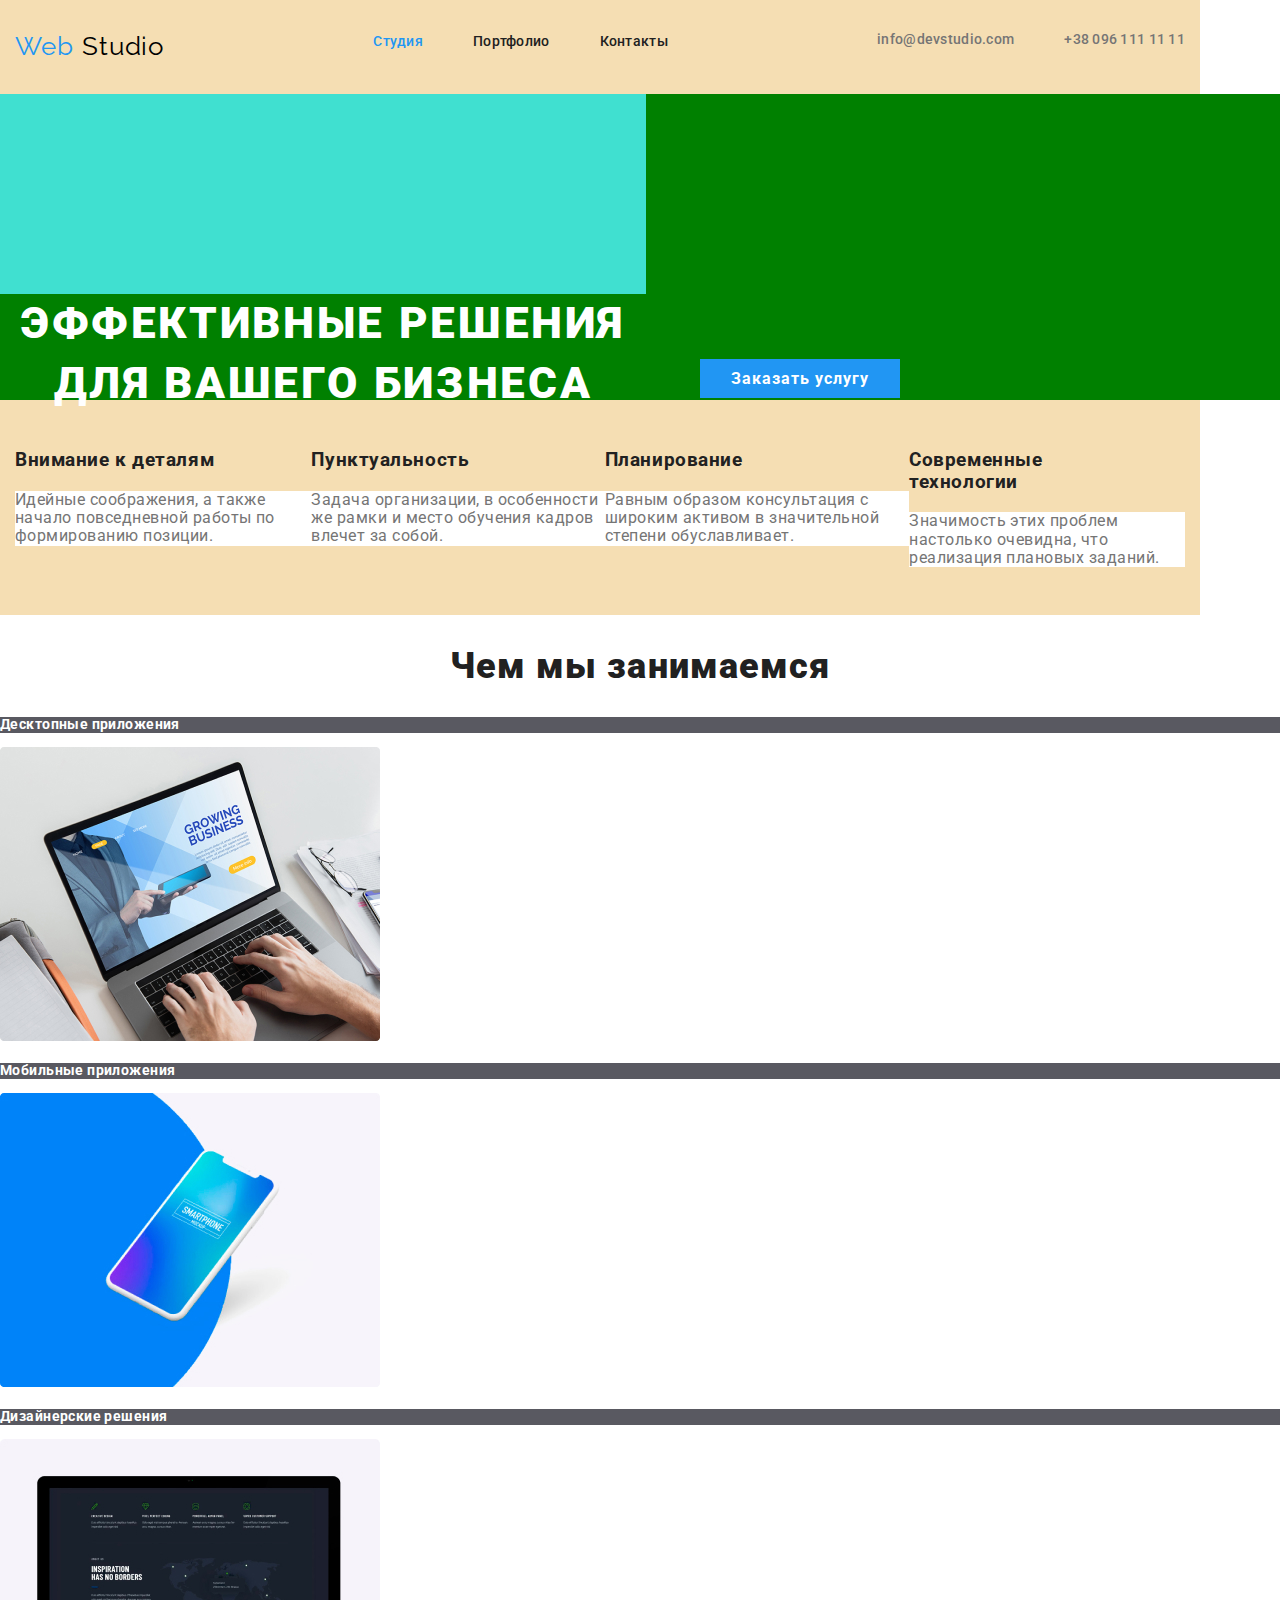
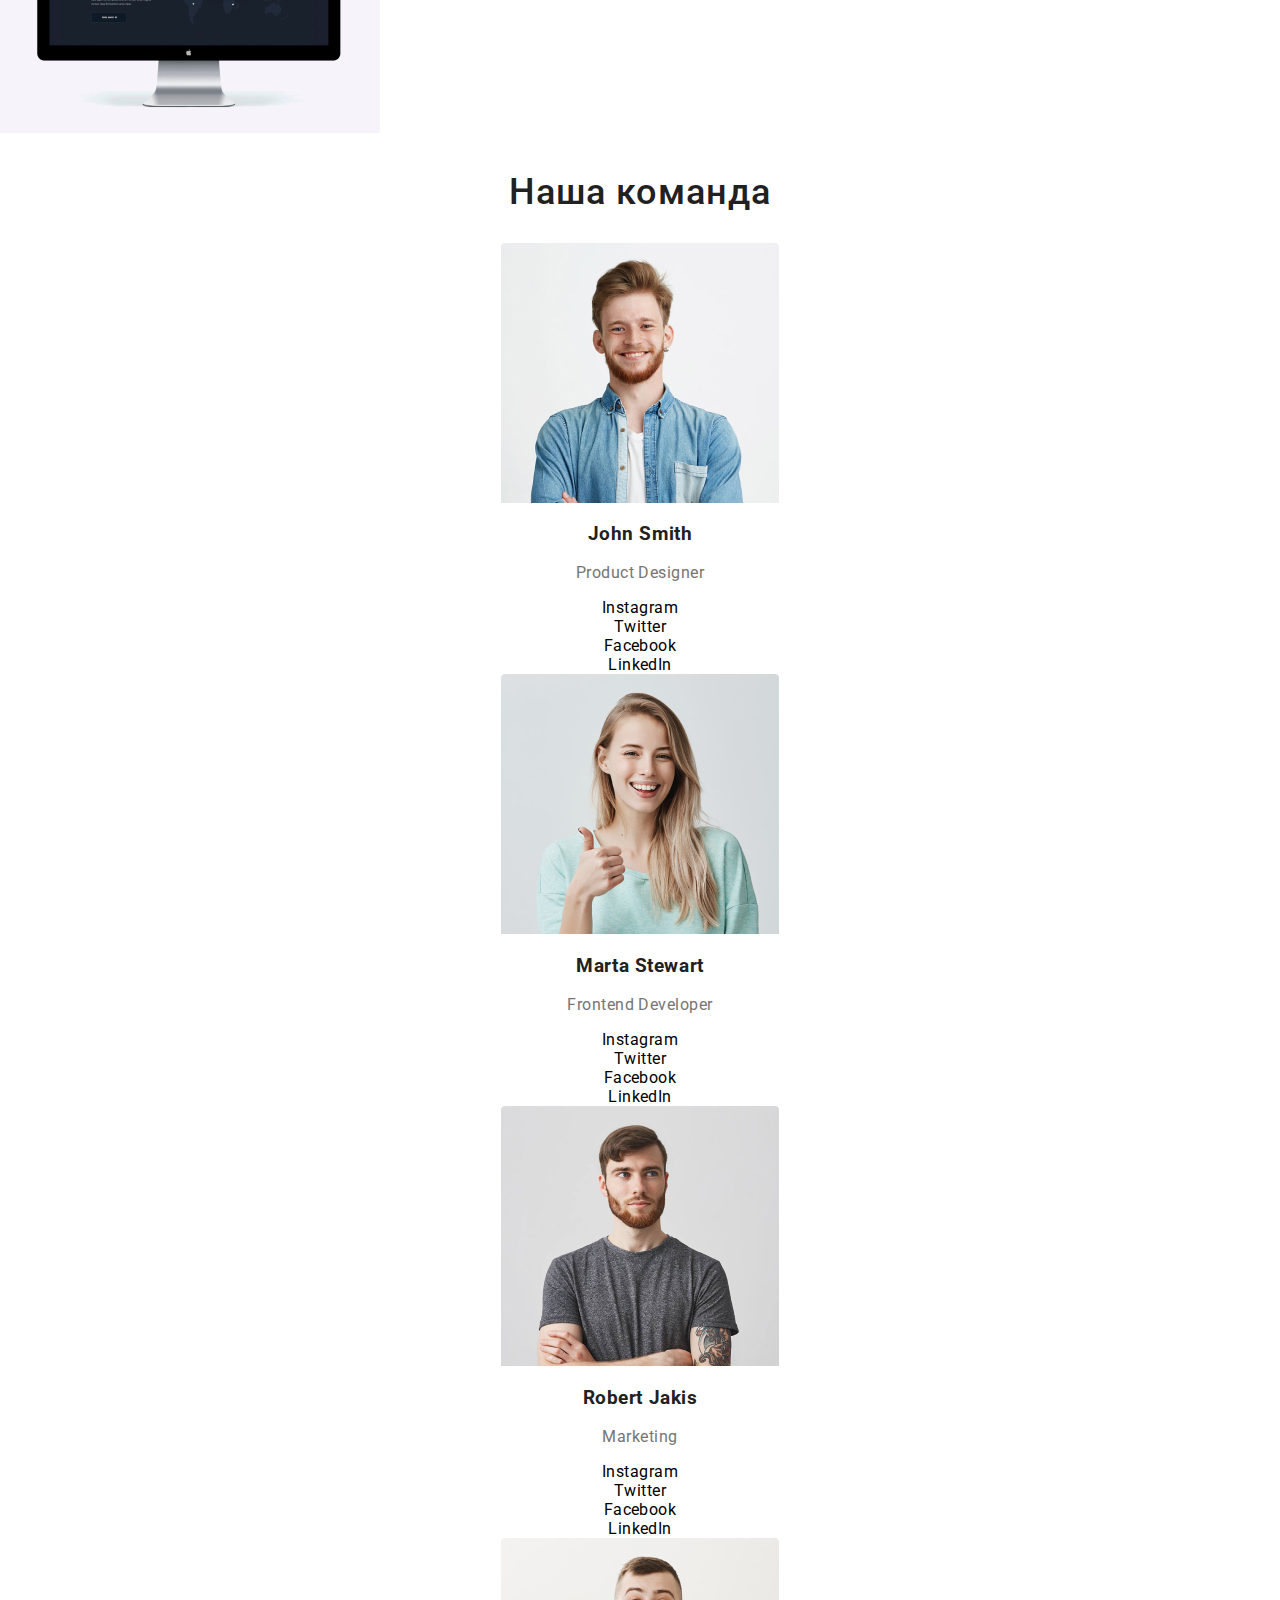
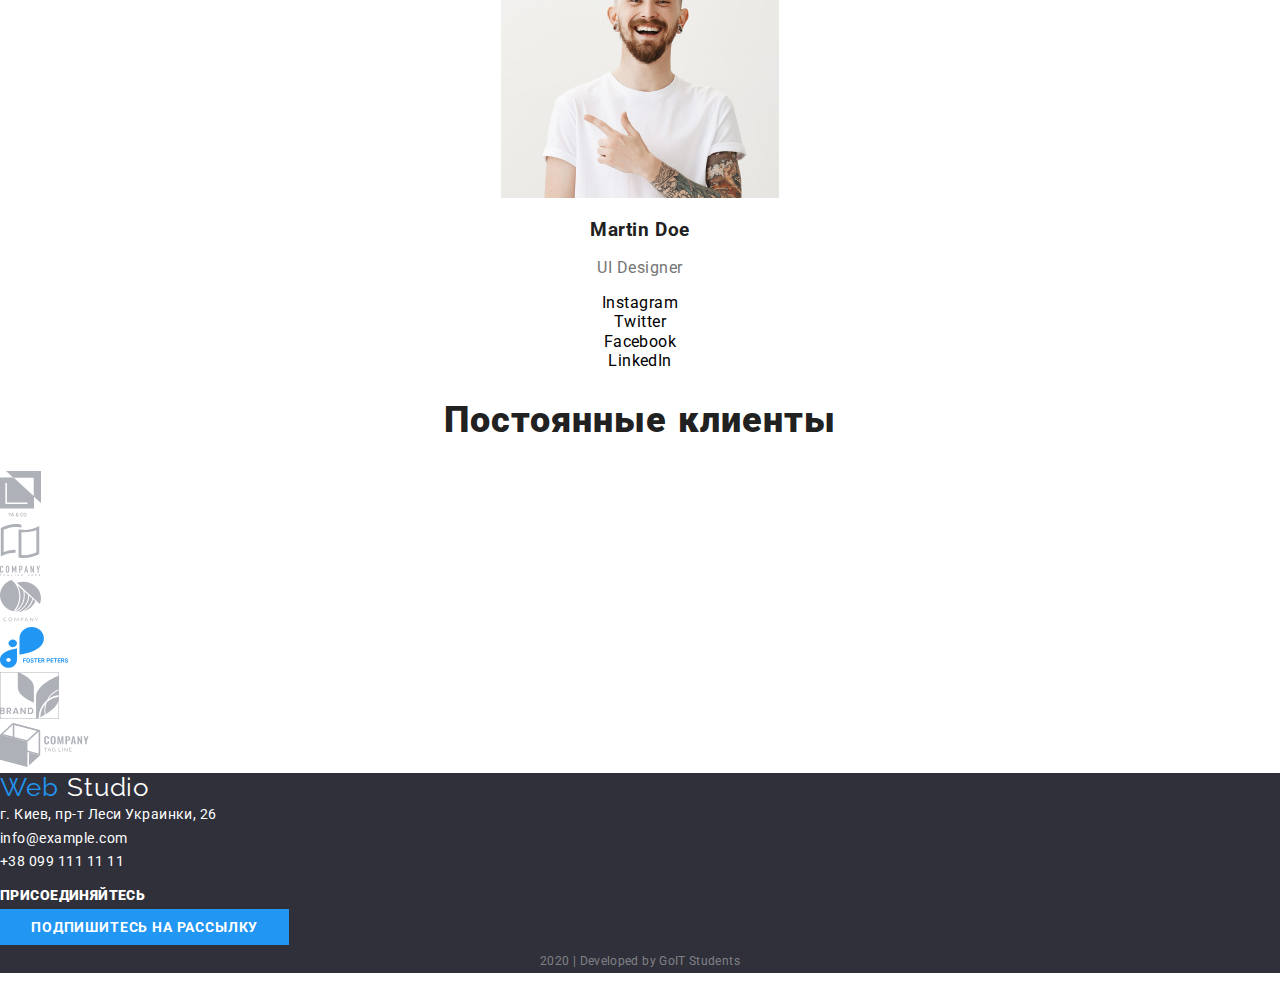
==== index.html @ eb558d36 "Добавляет блоки" ====
<!DOCTYPE html>
<html lang="ru">
  <head>
    <meta charset="UTF-8" />
    <meta name="viewport" content="width=device-width, initial-scale=1.0" />
    <title>Document</title>

    
    <link href="https://fonts.googleapis.com/css2?family=Raleway:wght@700&family=Roboto:wght@400;500;700;900&display=swap" rel="stylesheet">  
    <link rel="stylesheet" href="https://cdnjs.cloudflare.com/ajax/libs/modern-normalize/0.6.0/modern-normalize.min.css">
    
    <link rel="stylesheet" href="./css/styles.css">

  </head>
  <body>
   <header>

     <div class="container">
      <nav class="nav">
        <a href="./index.html"> 
         <span lang="en" class="logo">
           <div class="logo-left">
             Web 
           </div>
           <div class="logo-right">
             Studio</div>
           
         </span>
      </a>
 
      <ul class="site-nav list">
        <li class="site-nav-item"><a href="./index.html" class="link current">Студия</a></li> 
        <li class="site-nav-item"><a href="./portfolio.html" class="link">Портфолио</a></li>
        <li class="site-nav-item"><a href="" class="link">Контакты</a></li>
       </ul>
 
      <ul class="auth-nav list"> 
        <li class="auth-nav-item">info@devstudio.com</li>
        <li class="auth-nav-item">+38 096 111 11 11</li>
      </ul>
     </nav>
     </div>


   </header>


   <main>
     <div>
    <section class="hero">
      <h1 class="hero-title">эффективные решения для вашего бизнеса</h1>
     <a href="" class="button">Заказать услугу</a>
    </section>
  </div>
  
  
  <section class="features">
    <h2>Наши преимущества:</h2>
    
    <ul class="container-features">
      
      <li class="feature-item">
        <h3>Внимание к деталям</h3>
        <p>Идейные соображения, а также начало повседневной работы по формированию позиции.</p>
      </li>
      <li class="feature-item">
        <h3>Пунктуальность</h3>
        <p>Задача организации, в особенности же рамки и место обучения кадров влечет за собой.</p>
      </li>
      <li class="feature-item">
        <h3>Планирование</h3>
        <p>Равным образом консультация с широким активом в значительной степени обуславливает.</p>
      </li>
      <li class="feature-item">
        <h3>Современные технологии</h3>
        <p>Значимость этих проблем настолько очевидна, что реализация плановых заданий.</p>
      </li>
    </ul>
  </section>

  
  <section class="products">
   <h2>Чем мы занимаемся</h2>
   <ul>
    <li>
      <h3>Десктопные приложения</h3>
     <img src="./images/desctop.jpg" alt="Десктопные приложения" width="380" height="294">
    </li> 
    <li>
      <h3>Мобильные приложения</h3>
      <img src="./images/mobile.jpg" alt="Мобильные приложения" width="380" height="294">
    </li>
    <li>
      <h3>Дизайнерские решения</h3>
      <img src="./images/Inspiration.jpg" alt="Дизайнерские решения" width="380" height="294">
    </li>
    
   </ul>
 </section>

  <section class="team"> 
   <h2>Наша команда</h2>  
   <ul lang="en">
    <li>
      
     <img src="./images/John-Smith.jpg" alt="фото" width="278" height="260"/>
     <h3>John Smith</h3>
     <p>Product Designer</p>
     <ul class="personal-links">
       <li><aria-label>Instagram</aria-label></li>
       <li><aria-label>Twitter</aria-label></li>
       <li><aria-label>Facebook</aria-label></li>
       <li><aria-label>LinkedIn</aria-label></li>
     </ul>

    </li>

    <li class="team">
      
     <img src="./images/Marta-Stewart.jpg" alt="фото" width="278" height="260"/>
     <h3>Marta Stewart</h3>
     <p>Frontend Developer</p>
     <ul class="personal-links">
       <li><aria-label>Instagram</aria-label></li>
       <li><aria-label>Twitter</aria-label></li>
       <li><aria-label>Facebook</aria-label></li>
       <li><aria-label>LinkedIn</aria-label></li>
     </ul>

    </li>

    <li>
      
     <img src="./images/Robert-Jakis.jpg" alt="фото" width="278" height="260"/>
     <h3>Robert Jakis</h3>
     <p>Marketing</p>
     <ul class="personal-links">
       <li><aria-label>Instagram</aria-label></li>
       <li><aria-label>Twitter</aria-label></li>
       <li><aria-label>Facebook</aria-label></li>
       <li><aria-label>LinkedIn</aria-label></li>
     </ul>

    </li>

    <li>
      
     <img src="./images/Martin-Doe.jpg" alt="фото" width="278" height="260"/>
     <h3>Martin Doe</h3>
     <p>UI Designer</p>
     <ul  class="personal-links">
       <li><aria-label>Instagram</aria-label></li>
       <li><aria-label>Twitter</aria-label></li>
       <li><aria-label>Facebook</aria-label></li>
       <li><aria-label>LinkedIn</aria-label></li>
     </ul>

    </li>
  </ul>

 </section>

 <section>

   <h2>Постоянные клиенты</h2>
   <ul>
     <li><img src="./images/logo-1.svg" alt=""></li>
     <li><img src="./images/logo-2.svg" alt=""></li>
     <li><img src="./images/logo-3.svg" alt=""></li>
     <li><img src="./images/logo-4.svg" alt=""></li>
     <li><img src="./images/logo-5.svg" alt=""></li>
     <li><img src="./images/logo-6.svg" alt=""></li>
   </ul>
 </section>
</main>

  <footer class="footer">
    <a href="./index.html"> 
      <span lang="en" class="logo">
        <div class="logo-left">
          Web 
        </div>
        <div class="logo-right">
          Studio</div>
        
      </span>
   </a>

    <address>
      г. Киев, пр-т Леси Украинки, 26 <br>
      info@example.com <br>
      +38 099 111 11 11
     </address>

     <p> <b>присоединяйтесь</b></p>
     <ul  class="personal-links">
      <li><a href="" aria-label="Instagram"></a></li>
      <li><a href="" aria-label="Twitter"></a></li>
      <li><a href="" aria-label="Facebook"></a></li>
      <li><a href="" aria-label="LinkedIn"></a></li>
      </ul>

      <a href="" class="button">Подпишитесь на рассылку</a>

     <p class="developed"> 2020 | Developed by GoIT Students </p>


  </footer>


  </body>
</html>
---- css/styles.css ----
html {
    margin: 0;
    padding: 0;
    box-sizing: border-box;
} 
*, *::before, *::after {
    box-sizing: inherit;
} 


:root {
    --primary-text-color: #FFFFFF;
    --title-text-color-h: #212121;
    --title-text-color: #757575;
    --accent-color: #2196f3;
 }


header a {color: var(--title-text-color-h)}

.container {

width: 1200px;
padding: 32px 15px;
margin: 0;

outline: 2px tomato;
background-color: wheat;}



body p {
    background-color: var(--primary-text-color);
    color: var(--title-text-color);
    font-family: Roboto, sans-serif;
    letter-spacing: 0.03em;
    
}

body h2 {
       color: var(--title-text-color-h);
       font-family: Roboto, sans-serif;
       letter-spacing: 0.03em;
       font-weight: 900;
       font-size: 36px;
       line-height: 42px;
       text-align: center;
       
}

body h3 {
    color: var(--title-text-color-h);
    font-family: Roboto, sans-serif;
    letter-spacing: 0.03em;
}

h1 {
    /* display: inline-block;
    margin: 0 0 46px 0;
    padding: 200px 0px 0px 0px;
    width: 646px;
    height: 104px;

    font-family: Roboto, sans-serif;
    letter-spacing: 0.06em;
    text-transform: uppercase;
    font-size: 1.0em;
    font-weight: 900; */
}



ul {
    margin: 0;
    padding-left: 0;
    
    
    list-style: none;
    font-family: Roboto, sans-serif;
    letter-spacing: 0.03em;
}

a {
text-decoration: none;
}
.nav{
    display: flex;
    text-align: center;
    justify-content: space-between;
    align-content: center;
}


.logo {
    display: flex;
    font-family: Raleway, sans-serif;
    letter-spacing: 0.03em;
    font-weight: 400;
     font-size: 26px;

}

.logo-left {
    padding-right: 9px;
    color: var(--accent-color);
}

.logo-right {
        color: #000000;}

.site-nav  {
    display: flex;
    

}
 
.site-nav-item:not(:last-child) {
padding-right: 50px;
}
.site-nav .link {
     color: var(--title-text-color-h);
     letter-spacing: 0.02em;
     font-weight: 500;
     font-size: 14px;
     line-height: 1.14;
         }
.site-nav .link:hover {color: var(--accent-color);}
.site-nav .link:focus {color: var(--accent-color);}

.site-nav .link.current {color: var(--accent-color)}

.auth-nav{
    display: flex;

    color: var(--title-text-color);
    letter-spacing: 0.02em;
     font-weight: 500;
     font-size: 14px;
     line-height: 1.14;

     /* background-color: yellowgreen;
    outline: 2px red; */
}
.auth-nav-item:hover{color: var(--accent-color);}

.auth-nav-item:not(:last-child) {
    padding-right: 50px;
    }


.hero {
    
    margin: 0;
    width: 1600px;
    text-align: center;
    justify-content: space-between;
    align-content: center;
    align-self: center;

  color: var(--primary-text-color);
  background-color: green;
  font-family: Roboto, sans-serif;
  font-weight: 700;
  font-size: 44px;
  line-height: 1.36;
  letter-spacing: 0.06em;


}

.hero-title {
    
    margin: 0 0 46px 0;
    padding: 200px 0px 0px 0px;
    width: 646px;
    height: 104px;

    font-family: Roboto, sans-serif;
    letter-spacing: 0.06em;
    text-transform: uppercase;
    font-size: 1.0em;
    font-weight: 900;

    outline: 2px tomato;
    background-color: turquoise;

}


.button {
    width: 200px;
    height: 50px;
    padding: 10px 31px;

    text-align: center;
    justify-content: center;
    align-content: center;
    
    
color: var(--primary-text-color);
background-color: var(--accent-color);
font-weight: 700;
font-size: 16px;
line-height: 1.87;
letter-spacing: 0.06em;}


.examples-button{color: var(--title-text-color-h);
    background-color: #F5F4FA;
    font-weight: 500;
    font-size: 16px;
    line-height: 1.62em;
    text-align: center;
}
    
.examples-button:hover {color: var(--primary-text-color);
        background-color: var(--accent-color);}

.examples-button:focus {color: var(--primary-text-color);
            background-color: var(--accent-color);}

.features>h2 {
margin: 0px;
padding: 0px;
height: 0;
font-size: 0;
}            

.container-features {
display: flex;
margin: 0px;
padding: 0px;

width: 1200px;
padding: 32px 15px;
margin: 0;

outline: 2px tomato;
background-color: wheat;}
}


.feature-item {
    display: block;
    width: 270px;

    background-color: var(--primary-text-color);
    color: var(--title-text-color);
    font-family: Roboto, sans-serif;
    letter-spacing: 0.03em;

    outline: 2px teal;


}

.feature-item :not(:last-child) {
    margin-right: 30px;
}


.products h3 {
    background-color: rgba(47, 48, 58, 0.8);
    color: var(--primary-text-color);
    font-weight: 700;
    font-size: 14px;
    line-height: 1.14em;
    
}
.products {
    font-size: 14px;
    line-height: 1.71em;
    
}


.team {
    
    font-size: 16px;
    line-height: 1.19em;
    text-align: center;
   }

.team h2{
    font-weight: 500;
}


}
.personal-links {
    color: #AFB1B8;

}
.personal-links :hover, :focus{color: var(--accent-color)3;}

.container-potfolio {
    width: 1200px;
    padding: 15px;
    padding-right: 15px;
    margin-left: auto;
    margin-right: auto;
}

.product-photo {
display: flex;
flex-wrap: wrap;
}

.product-item {
    width: 370px;
    background-color: tomato;
}
.pr

.product-photo h3 {
    color: var(--title-text-color-h);
    font-weight: 700;
    font-size: 18px;
    line-height: 2em;
    letter-spacing: 0.06em;
}

.product-photo p3 {
    color: var(--title-text-color-h);
    font-weight: 400;
    font-size: 16px;
    line-height: 1.87em;
    letter-spacing: 0.03em;
}

.footer {
    background-color: #2F303A;
    color: var(--primary-text-color);
    font-family: Roboto, sans-serif;
    letter-spacing: 0.03em;
}
.footer .logo-right {
    color: var(--primary-text-color);
}
.footer a {color: var(--primary-text-color);}
.footer p {background-color: #2F303A;
           color: var(--primary-text-color);}
.footer address {
font-style: normal;
font-weight: normal;
font-size: 14px;
line-height: 1.71em;
}

.footer p {
font-weight: 700;
font-size: 14px;
line-height: 1.14em;
text-transform: uppercase;
}

.footer .button {
    font-weight: 700;
    font-size: 14px;
    line-height: 1.14em;
    text-transform: uppercase;   
}

p.developed {
color: rgba(255, 255, 255, 0.4);
font-weight: 400;
font-style: normal;
font-size: 12px;
line-height: 2em;
text-align: center;
text-transform: none;
}

/*синий*/
color: #2196F3
/*
основной цвет текста и заголовков черный #212121
color: #FFFFFF; белый

 основной цвет текста color: #757575;


background: #F5F4FA; беловатый
background: #AFB1B8; серый
*/
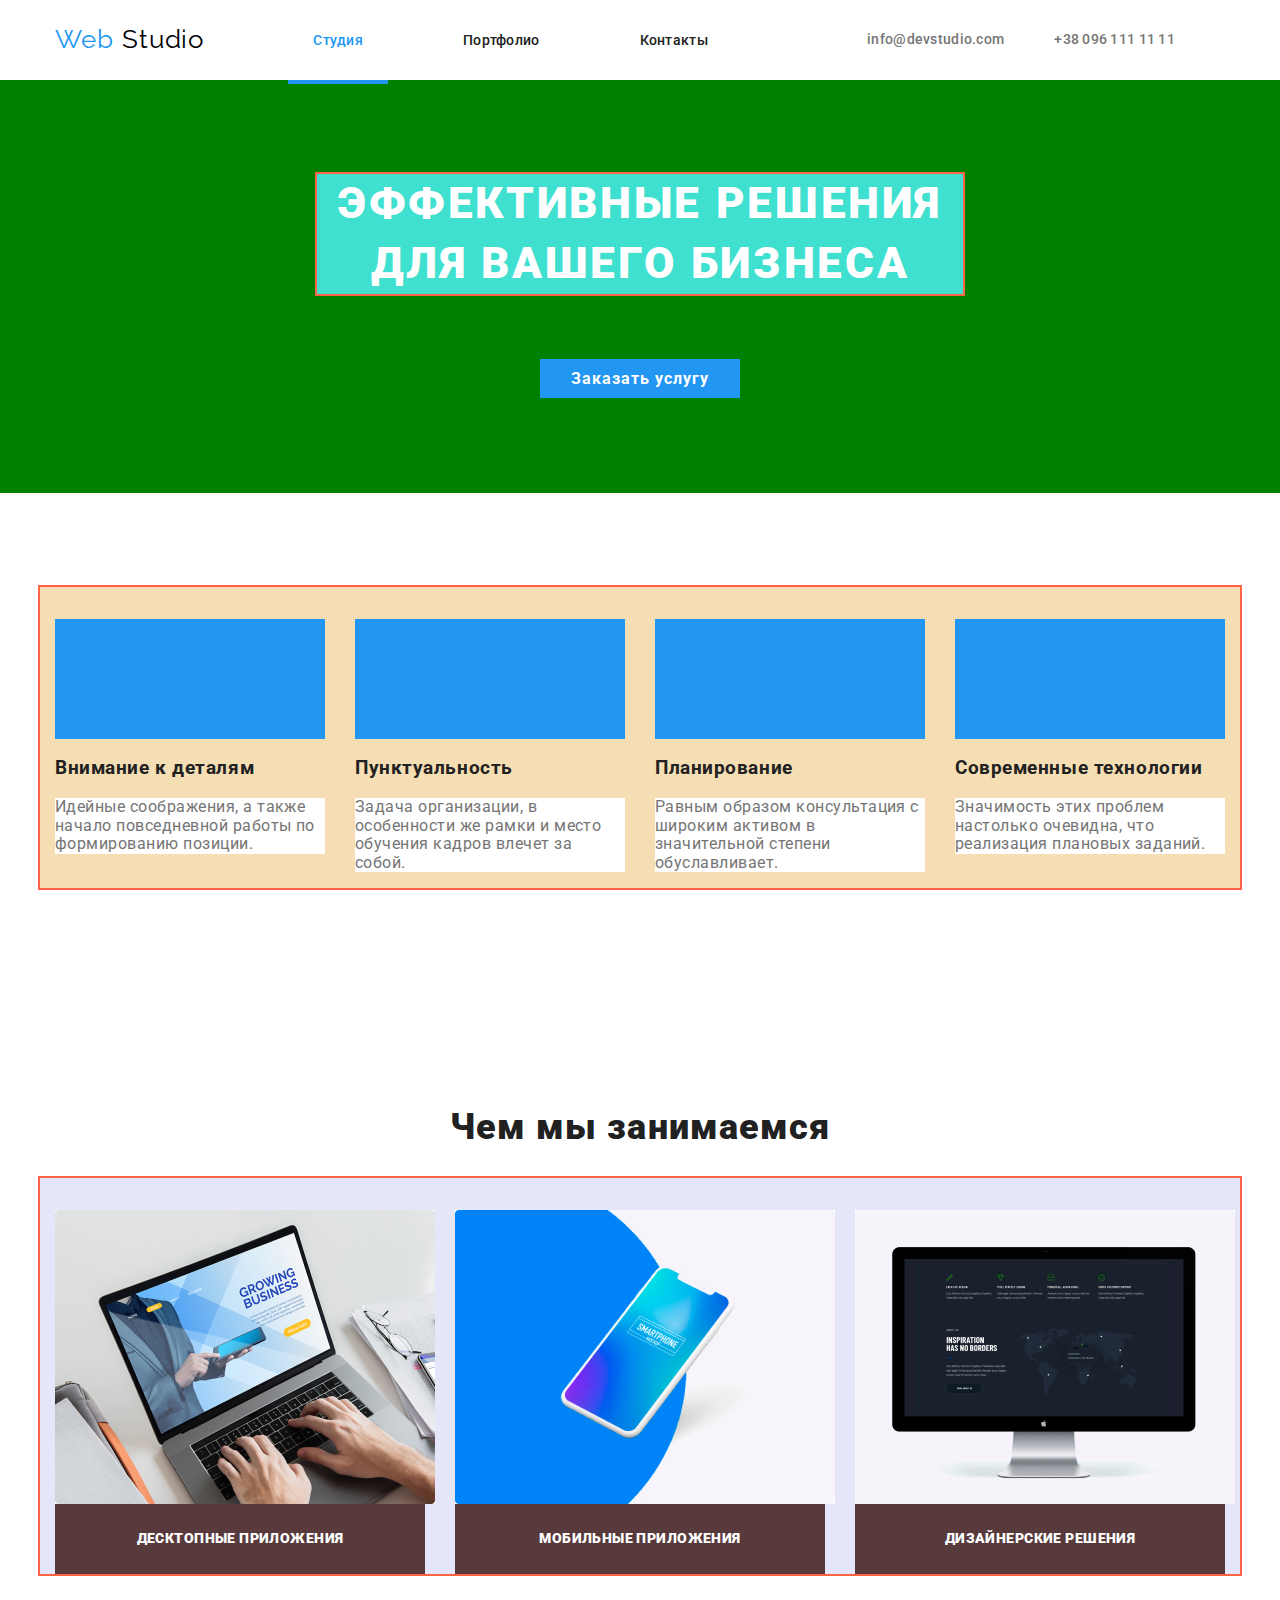
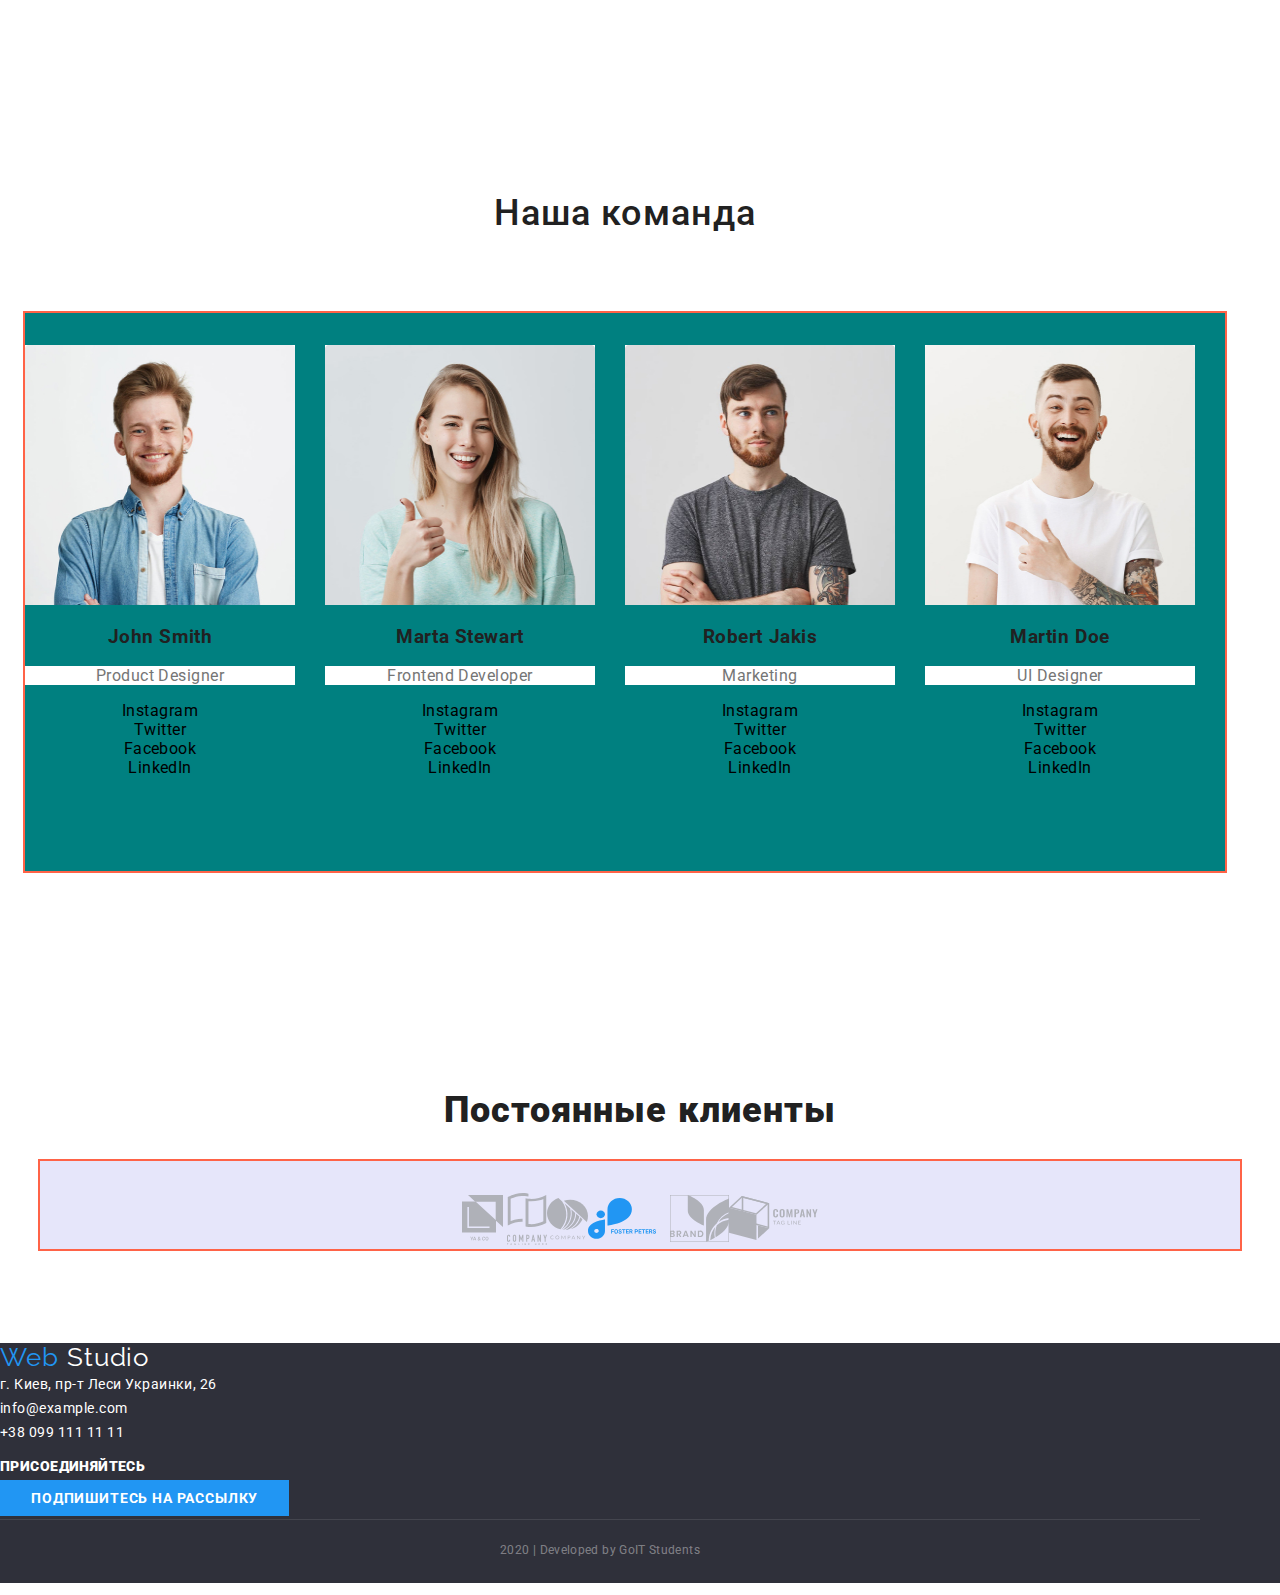
==== commit 3f878a84: "позиционирует контейнеры" ====
--- a/index.html
+++ b/index.html
@@ -28,13 +28,13 @@
          </span>
       </a>
  
-      <ul class="site-nav list">
+      <ul class="site-nav">
         <li class="site-nav-item"><a href="./index.html" class="link current">Студия</a></li> 
         <li class="site-nav-item"><a href="./portfolio.html" class="link">Портфолио</a></li>
         <li class="site-nav-item"><a href="" class="link">Контакты</a></li>
        </ul>
  
-      <ul class="auth-nav list"> 
+      <ul class="auth-nav"> 
         <li class="auth-nav-item">info@devstudio.com</li>
         <li class="auth-nav-item">+38 096 111 11 11</li>
       </ul>
@@ -60,18 +60,22 @@
     <ul class="container-features">
       
       <li class="feature-item">
+        <div class="feature-icon"></div>
         <h3>Внимание к деталям</h3>
         <p>Идейные соображения, а также начало повседневной работы по формированию позиции.</p>
       </li>
       <li class="feature-item">
+        <div class="feature-icon"></div>
         <h3>Пунктуальность</h3>
         <p>Задача организации, в особенности же рамки и место обучения кадров влечет за собой.</p>
       </li>
       <li class="feature-item">
+        <div class="feature-icon"></div>
         <h3>Планирование</h3>
         <p>Равным образом консультация с широким активом в значительной степени обуславливает.</p>
       </li>
       <li class="feature-item">
+        <div class="feature-icon"></div>
         <h3>Современные технологии</h3>
         <p>Значимость этих проблем настолько очевидна, что реализация плановых заданий.</p>
       </li>
@@ -81,16 +85,16 @@
   
   <section class="products">
    <h2>Чем мы занимаемся</h2>
-   <ul>
-    <li>
+   <ul class="container-products">
+    <li class="product-item">
       <h3>Десктопные приложения</h3>
      <img src="./images/desctop.jpg" alt="Десктопные приложения" width="380" height="294">
     </li> 
-    <li>
+    <li class="product-item">
       <h3>Мобильные приложения</h3>
       <img src="./images/mobile.jpg" alt="Мобильные приложения" width="380" height="294">
     </li>
-    <li>
+    <li class="product-item">
       <h3>Дизайнерские решения</h3>
       <img src="./images/Inspiration.jpg" alt="Дизайнерские решения" width="380" height="294">
     </li>
@@ -100,10 +104,10 @@
 
   <section class="team"> 
    <h2>Наша команда</h2>  
-   <ul lang="en">
-    <li>
-      
-     <img src="./images/John-Smith.jpg" alt="фото" width="278" height="260"/>
+   <ul lang="en"  class="container-team">
+    <li class="team">
+      
+     <img src="./images/John-Smith.jpg" alt="фото" width="270" height="260"/>
      <h3>John Smith</h3>
      <p>Product Designer</p>
      <ul class="personal-links">
@@ -117,7 +121,7 @@
 
     <li class="team">
       
-     <img src="./images/Marta-Stewart.jpg" alt="фото" width="278" height="260"/>
+     <img src="./images/Marta-Stewart.jpg" alt="фото" width="270" height="260"/>
      <h3>Marta Stewart</h3>
      <p>Frontend Developer</p>
      <ul class="personal-links">
@@ -129,9 +133,9 @@
 
     </li>
 
-    <li>
-      
-     <img src="./images/Robert-Jakis.jpg" alt="фото" width="278" height="260"/>
+    <li class="team">
+      
+     <img src="./images/Robert-Jakis.jpg" alt="фото" width="270" height="260"/>
      <h3>Robert Jakis</h3>
      <p>Marketing</p>
      <ul class="personal-links">
@@ -143,9 +147,9 @@
 
     </li>
 
-    <li>
-      
-     <img src="./images/Martin-Doe.jpg" alt="фото" width="278" height="260"/>
+    <li class="team">
+      
+     <img src="./images/Martin-Doe.jpg" alt="фото" width="270" height="260"/>
      <h3>Martin Doe</h3>
      <p>UI Designer</p>
      <ul  class="personal-links">
@@ -163,13 +167,13 @@
  <section>
 
    <h2>Постоянные клиенты</h2>
-   <ul>
-     <li><img src="./images/logo-1.svg" alt=""></li>
-     <li><img src="./images/logo-2.svg" alt=""></li>
-     <li><img src="./images/logo-3.svg" alt=""></li>
-     <li><img src="./images/logo-4.svg" alt=""></li>
-     <li><img src="./images/logo-5.svg" alt=""></li>
-     <li><img src="./images/logo-6.svg" alt=""></li>
+   <ul class="container-clients">
+     <li class="client"><img src="./images/logo-1.svg" alt=""></li>
+     <li class="client"><img src="./images/logo-2.svg" alt=""></li>
+     <li class="client"><img src="./images/logo-3.svg" alt=""></li>
+     <li class="client"><img src="./images/logo-4.svg" alt=""></li>
+     <li class="client"><img src="./images/logo-5.svg" alt=""></li>
+     <li class="client"><img src="./images/logo-6.svg" alt=""></li>
    </ul>
  </section>
 </main>
--- a/css/styles.css
+++ b/css/styles.css
@@ -20,14 +20,19 @@
 
 .container {
 
-width: 1200px;
-padding: 32px 15px;
-margin: 0;
-
-outline: 2px tomato;
-background-color: wheat;}
-
-
+    width: 1200px;
+    padding: 0 15px;
+    margin: 0 auto;
+
+
+
+
+}
+
+section {
+    padding-top: 94px;
+    padding-bottom: 94px;
+}
 
 body p {
     background-color: var(--primary-text-color);
@@ -88,11 +93,14 @@
     text-align: center;
     justify-content: space-between;
     align-content: center;
+    align-items: center;
 }
 
 
 .logo {
     display: flex;
+    
+
     font-family: Raleway, sans-serif;
     letter-spacing: 0.03em;
     font-weight: 400;
@@ -110,14 +118,26 @@
 
 .site-nav  {
     display: flex;
-    
-
-}
+    align-items: center;
+    
+}
+
+
+    site-nav-item > a { 
+        display: block; 
+        
+    
+    }
+    
+
+
  
 .site-nav-item:not(:last-child) {
 padding-right: 50px;
 }
 .site-nav .link {
+     padding: 32px 25px;
+
      color: var(--title-text-color-h);
      letter-spacing: 0.02em;
      font-weight: 500;
@@ -127,10 +147,20 @@
 .site-nav .link:hover {color: var(--accent-color);}
 .site-nav .link:focus {color: var(--accent-color);}
 
-.site-nav .link.current {color: var(--accent-color)}
+.site-nav .link.current {
+    color: var(--accent-color);
+    
+    padding: 32px 25px;
+    border-bottom: 4px solid var(--accent-color);
+    
+
+}
 
 .auth-nav{
     display: flex;
+    align-items: center;
+    padding: 32px 50px;
+
 
     color: var(--title-text-color);
     letter-spacing: 0.02em;
@@ -150,12 +180,9 @@
 
 .hero {
     
-    margin: 0;
-    width: 1600px;
+    padding: 200 px 0px 210px 0px;
     text-align: center;
-    justify-content: space-between;
-    align-content: center;
-    align-self: center;
+    
 
   color: var(--primary-text-color);
   background-color: green;
@@ -170,10 +197,10 @@
 
 .hero-title {
     
-    margin: 0 0 46px 0;
-    padding: 200px 0px 0px 0px;
+    margin: 0 auto 46px auto;
+    
     width: 646px;
-    height: 104px;
+    
 
     font-family: Roboto, sans-serif;
     letter-spacing: 0.06em;
@@ -181,7 +208,7 @@
     font-size: 1.0em;
     font-weight: 900;
 
-    outline: 2px tomato;
+    outline: 2px solid tomato;
     background-color: turquoise;
 
 }
@@ -219,6 +246,20 @@
 .examples-button:focus {color: var(--primary-text-color);
             background-color: var(--accent-color);}
 
+
+ /*features*/
+
+.features{
+    margin: 0 auto;
+}
+
+.feature-icon{
+    width: 270px;
+    height: 120px;
+
+    background-color: var(--accent-color);
+}
+
 .features>h2 {
 margin: 0px;
 padding: 0px;
@@ -226,16 +267,17 @@
 font-size: 0;
 }            
 
+
 .container-features {
 display: flex;
-margin: 0px;
+margin: 0px auto;
 padding: 0px;
 
 width: 1200px;
-padding: 32px 15px;
-margin: 0;
-
-outline: 2px tomato;
+padding: 32px 15px 0px 15px;
+
+
+outline: 2px solid tomato;
 background-color: wheat;}
 }
 
@@ -243,28 +285,80 @@
 .feature-item {
     display: block;
     width: 270px;
+    
 
     background-color: var(--primary-text-color);
     color: var(--title-text-color);
     font-family: Roboto, sans-serif;
     letter-spacing: 0.03em;
 
-    outline: 2px teal;
-
-
-}
-
-.feature-item :not(:last-child) {
+    outline: 2px solid teal;
+
+
+}
+
+.feature-item:not(:last-child) {
     margin-right: 30px;
 }
 
-
+}
+.features h3 {
+    margin-top: 30px;
+    margin-bottom: 10px;
+    padding: 0;
+    
+}
+
+.features p {
+    width: 270;
+}
+/* products */
+
+.container-products {
+    display: flex;
+    margin: 0px auto;
+    padding: 0px;
+    align-items: center;
+    justify-content: center;
+    
+    width: 1200px;
+    padding: 32px 15px 0px 15px;
+    
+    
+    outline: 2px solid tomato;
+    background-color: lavender;
+
+    
+    
+
+}
+ 
+/*     
+    .products h2 {
+        margin-top: 94px;
+        margin-bottom: 50px;
+    }
+             */
+
+    
 .products h3 {
+    display: block;
+    width: 370px;
+    height: 70px;
+    margin-top: 0;
+    margin-bottom: 0;
+    text-align: center;
+    padding-top: 27px;
+    padding-bottom: 27px;
+    
+
+
     background-color: rgba(47, 48, 58, 0.8);
     color: var(--primary-text-color);
-    font-weight: 700;
+    font-weight: 900;
     font-size: 14px;
     line-height: 1.14em;
+    text-transform: uppercase;
     
 }
 .products {
@@ -273,16 +367,58 @@
     
 }
 
+.product-item{
+    display: flex;
+    flex-direction: column-reverse;
+}
+
+ /*team*/
+
+ .container-team {
+    display: flex;
+    margin: 0px auto;
+    padding: 0px;
+    align-items: center;
+    justify-content: center;
+    
+    width: 1200px;
+    padding: 32px 15px 94px 15px;
+    
+    
+    outline: 2px solid tomato;
+    background-color: teal;
+
+    
+    
+
+}
 
 .team {
+   
+    padding-right: 30px;
+    
+
+    /* width: 270px;
+    height: 422px; */
     
     font-size: 16px;
     line-height: 1.19em;
     text-align: center;
    }
 
+   .team:nth-last-child {
+       padding-right: 0;
+
+   }
+   
+
+
 .team h2{
+    
+    padding-bottom: 50px;
+
     font-weight: 500;
+
 }
 
 
@@ -293,12 +429,33 @@
 }
 .personal-links :hover, :focus{color: var(--accent-color)3;}
 
+/*clients*/
+
+.container-clients {
+    display: flex;
+    margin: 0px auto;
+    padding: 0px;
+    align-items: center;
+    justify-content: center;
+    
+    width: 1200px;
+    padding: 32px 15px 0px 15px;
+    
+    
+    outline: 2px solid tomato;
+    background-color: lavender;
+
+    
+    
+
+}
+
+/*portfolio*/
 .container-potfolio {
     width: 1200px;
-    padding: 15px;
-    padding-right: 15px;
-    margin-left: auto;
-    margin-right: auto;
+    padding: 0 15px;
+    margin: 0 auto;
+
 }
 
 .product-photo {
@@ -308,9 +465,24 @@
 
 .product-item {
     width: 370px;
+    margin-right: 30px;
+    margin-bottom: 30px;
+
+    text-transform: uppercase;
+
+
+
     background-color: tomato;
 }
-.pr
+
+.product-item:nth-child(3n) {
+    margin-right: 0px;
+}
+
+.product-item:nth-last-child(-n + 3) {
+    margin-bottom: 0px;
+}
+
 
 .product-photo h3 {
     color: var(--title-text-color-h);
@@ -318,14 +490,24 @@
     font-size: 18px;
     line-height: 2em;
     letter-spacing: 0.06em;
-}
-
-.product-photo p3 {
+
+}
+
+.product-photo p {
     color: var(--title-text-color-h);
     font-weight: 400;
     font-size: 16px;
     line-height: 1.87em;
     letter-spacing: 0.03em;
+}
+.descr-secondary{
+    display: none;
+}
+
+/*footer*/
+
+.container-features{
+    display: flex;
 }
 
 .footer {
@@ -362,6 +544,10 @@
 }
 
 p.developed {
+padding-top: 18px;
+padding-bottom: 21px;
+border-top: 1px solid rgba(255, 255, 255, 0.1);
+
 color: rgba(255, 255, 255, 0.4);
 font-weight: 400;
 font-style: normal;
@@ -371,6 +557,10 @@
 text-transform: none;
 }
 
+.developed {
+    width: 1200px;
+}
+
 /*синий*/
 color: #2196F3
 /*
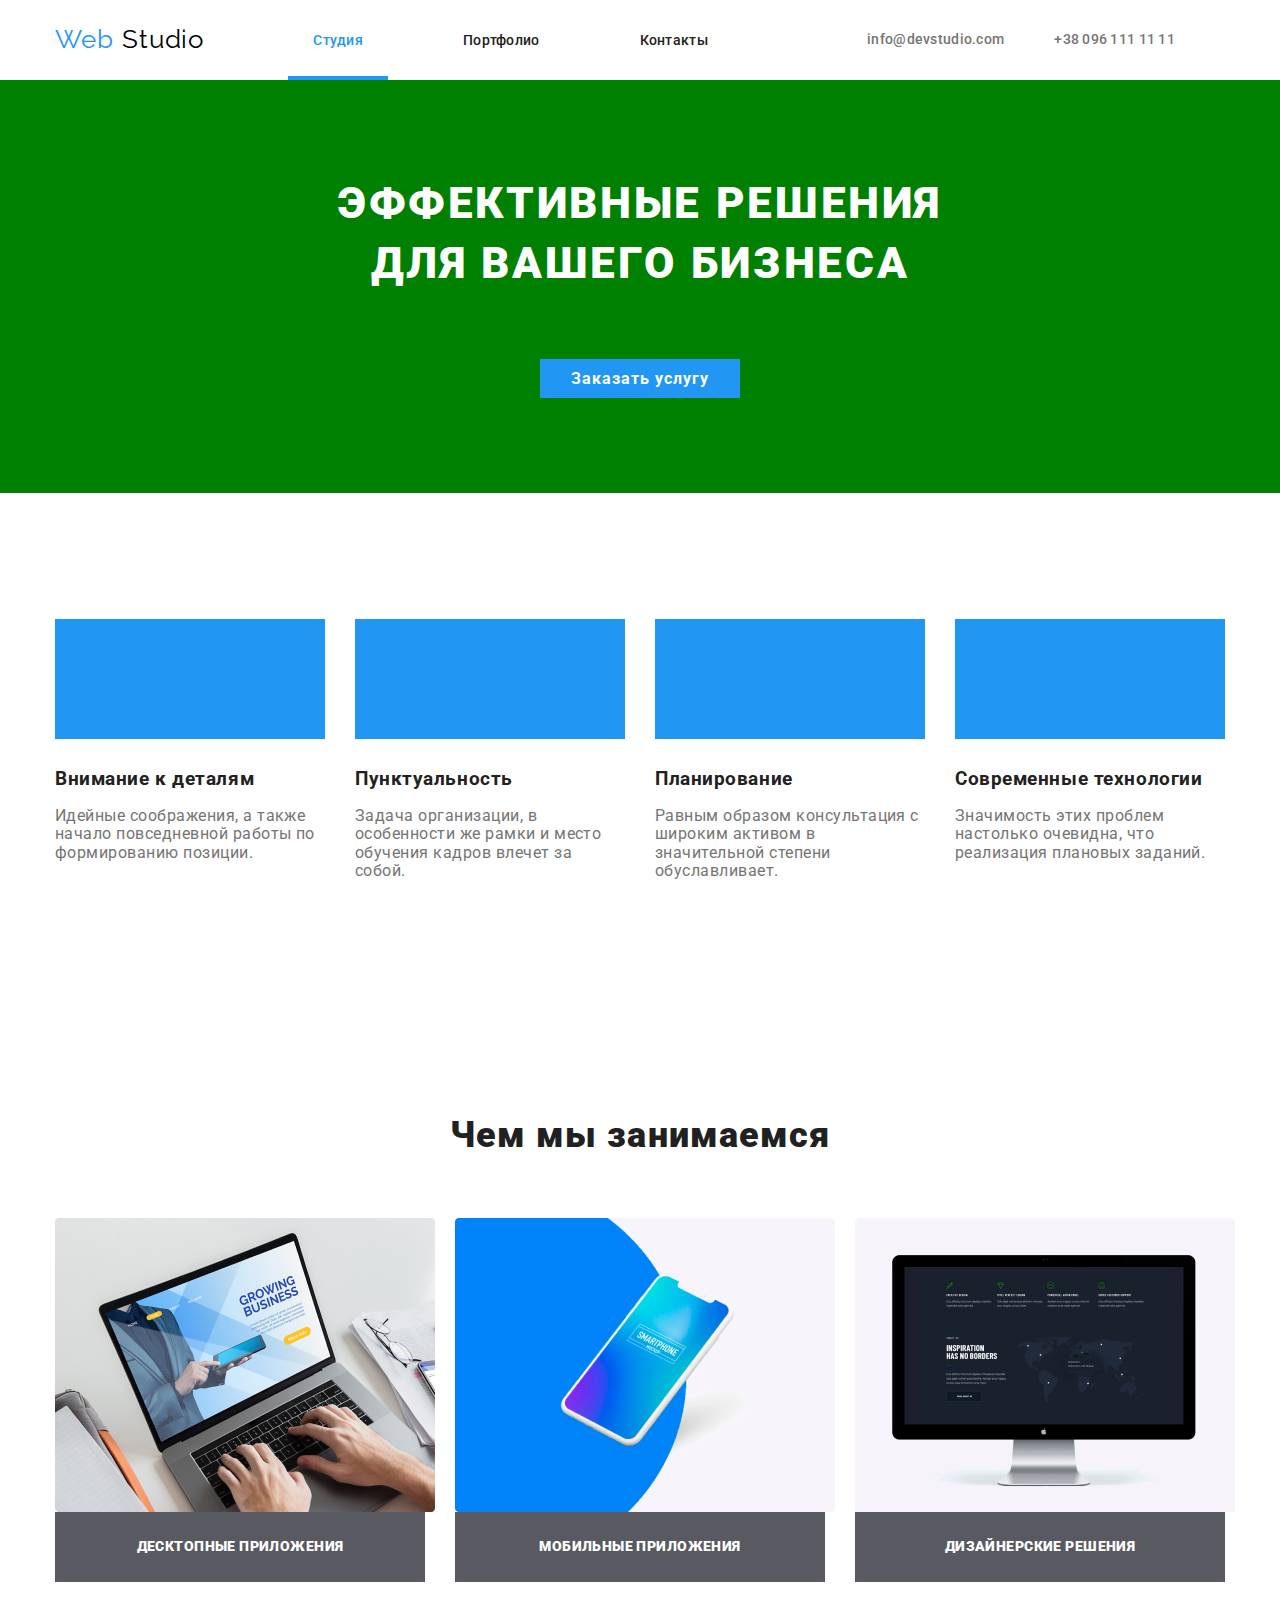
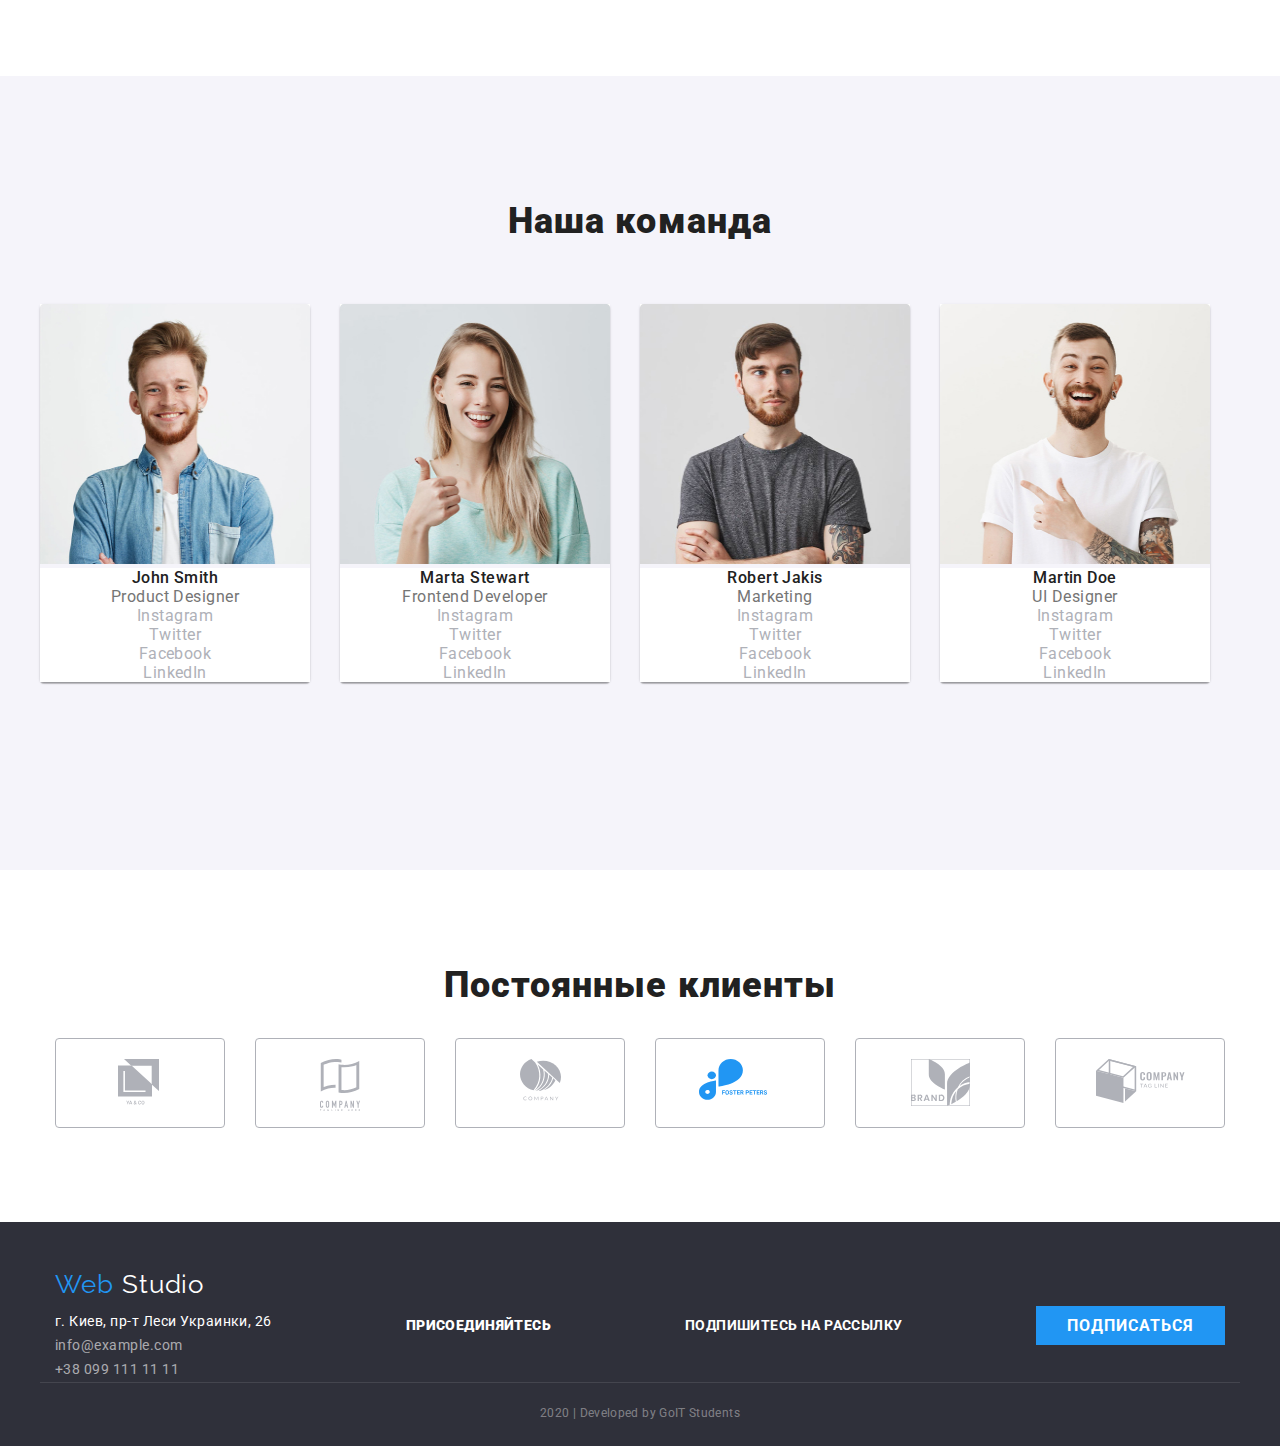
==== commit 9a30d5cb: "позиционирование" ====
--- a/index.html
+++ b/index.html
@@ -17,7 +17,7 @@
 
      <div class="container">
       <nav class="nav">
-        <a href="./index.html"> 
+        <a class="nav-footer" href="./index.html"> 
          <span lang="en" class="logo">
            <div class="logo-left">
              Web 
@@ -102,12 +102,13 @@
    </ul>
  </section>
 
-  <section class="team"> 
+  <section class="team-section"> 
    <h2>Наша команда</h2>  
    <ul lang="en"  class="container-team">
     <li class="team">
       
-     <img src="./images/John-Smith.jpg" alt="фото" width="270" height="260"/>
+     <img class="photo" src="./images/John-Smith.jpg" alt="фото" width="270" height="260"/>
+     <div class="team-descrption">
      <h3>John Smith</h3>
      <p>Product Designer</p>
      <ul class="personal-links">
@@ -115,13 +116,17 @@
        <li><aria-label>Twitter</aria-label></li>
        <li><aria-label>Facebook</aria-label></li>
        <li><aria-label>LinkedIn</aria-label></li>
-     </ul>
-
-    </li>
-
-    <li class="team">
-      
-     <img src="./images/Marta-Stewart.jpg" alt="фото" width="270" height="260"/>
+
+       
+      </ul>
+    </div>
+      
+    </li>
+
+    <li class="team">
+      
+     <img class="photo" src="./images/Marta-Stewart.jpg" alt="фото" width="270" height="260"/>
+     <div class="team-descrption">
      <h3>Marta Stewart</h3>
      <p>Frontend Developer</p>
      <ul class="personal-links">
@@ -130,12 +135,14 @@
        <li><aria-label>Facebook</aria-label></li>
        <li><aria-label>LinkedIn</aria-label></li>
      </ul>
-
-    </li>
-
-    <li class="team">
-      
-     <img src="./images/Robert-Jakis.jpg" alt="фото" width="270" height="260"/>
+    </div>
+
+    </li>
+
+    <li class="team">
+      
+     <img class="photo" src="./images/Robert-Jakis.jpg" alt="фото" width="270" height="260"/>
+     <div class="team-descrption">
      <h3>Robert Jakis</h3>
      <p>Marketing</p>
      <ul class="personal-links">
@@ -144,12 +151,13 @@
        <li><aria-label>Facebook</aria-label></li>
        <li><aria-label>LinkedIn</aria-label></li>
      </ul>
-
-    </li>
-
-    <li class="team">
-      
-     <img src="./images/Martin-Doe.jpg" alt="фото" width="270" height="260"/>
+    </div>
+    </li>
+
+    <li class="team">
+      
+     <img class="photo" src="./images/Martin-Doe.jpg" alt="фото" width="270" height="260"/>
+     <div class="team-descrption">
      <h3>Martin Doe</h3>
      <p>UI Designer</p>
      <ul  class="personal-links">
@@ -158,16 +166,16 @@
        <li><aria-label>Facebook</aria-label></li>
        <li><aria-label>LinkedIn</aria-label></li>
      </ul>
-
+    </div>
     </li>
   </ul>
 
  </section>
 
  <section>
-
+<div class="container-clients">
    <h2>Постоянные клиенты</h2>
-   <ul class="container-clients">
+   <ul  class="clients">
      <li class="client"><img src="./images/logo-1.svg" alt=""></li>
      <li class="client"><img src="./images/logo-2.svg" alt=""></li>
      <li class="client"><img src="./images/logo-3.svg" alt=""></li>
@@ -175,10 +183,14 @@
      <li class="client"><img src="./images/logo-5.svg" alt=""></li>
      <li class="client"><img src="./images/logo-6.svg" alt=""></li>
    </ul>
+  </div>
  </section>
 </main>
 
   <footer class="footer">
+
+<div class="container-footer">
+<div auth-footer>
     <a href="./index.html"> 
       <span lang="en" class="logo">
         <div class="logo-left">
@@ -192,9 +204,16 @@
 
     <address>
       г. Киев, пр-т Леси Украинки, 26 <br>
+      <div class="mail">
       info@example.com <br>
       +38 099 111 11 11
+    </div>
      </address>
+
+    </div>
+
+
+    <div class="social">
 
      <p> <b>присоединяйтесь</b></p>
      <ul  class="personal-links">
@@ -203,8 +222,20 @@
       <li><a href="" aria-label="Facebook"></a></li>
       <li><a href="" aria-label="LinkedIn"></a></li>
       </ul>
-
-      <a href="" class="button">Подпишитесь на рассылку</a>
+    </div>
+
+    <div class="follow-next">
+      <p>Подпишитесь на рассылку</p>
+  
+    </div>
+
+<div class="follow">
+      <a href="" class="button">Подписаться</a>
+
+    </div>
+
+
+  </div>
 
      <p class="developed"> 2020 | Developed by GoIT Students </p>
 
--- a/css/styles.css
+++ b/css/styles.css
@@ -23,7 +23,7 @@
     width: 1200px;
     padding: 0 15px;
     margin: 0 auto;
-
+    
 
 
 
@@ -58,9 +58,9 @@
     font-family: Roboto, sans-serif;
     letter-spacing: 0.03em;
 }
-
+/* 
 h1 {
-    /* display: inline-block;
+    display: inline-block;
     margin: 0 0 46px 0;
     padding: 200px 0px 0px 0px;
     width: 646px;
@@ -70,8 +70,8 @@
     letter-spacing: 0.06em;
     text-transform: uppercase;
     font-size: 1.0em;
-    font-weight: 900; */
-}
+    font-weight: 900;
+} */
 
 
 
@@ -94,6 +94,8 @@
     justify-content: space-between;
     align-content: center;
     align-items: center;
+
+    
 }
 
 
@@ -150,7 +152,7 @@
 .site-nav .link.current {
     color: var(--accent-color);
     
-    padding: 32px 25px;
+    padding: 32px 25px 28px 25px;
     border-bottom: 4px solid var(--accent-color);
     
 
@@ -208,8 +210,7 @@
     font-size: 1.0em;
     font-weight: 900;
 
-    outline: 2px solid tomato;
-    background-color: turquoise;
+    
 
 }
 
@@ -277,8 +278,6 @@
 padding: 32px 15px 0px 15px;
 
 
-outline: 2px solid tomato;
-background-color: wheat;}
 }
 
 
@@ -292,7 +291,7 @@
     font-family: Roboto, sans-serif;
     letter-spacing: 0.03em;
 
-    outline: 2px solid teal;
+    
 
 
 }
@@ -301,7 +300,7 @@
     margin-right: 30px;
 }
 
-}
+
 .features h3 {
     margin-top: 30px;
     margin-bottom: 10px;
@@ -325,8 +324,6 @@
     padding: 32px 15px 0px 15px;
     
     
-    outline: 2px solid tomato;
-    background-color: lavender;
 
     
     
@@ -385,18 +382,19 @@
     padding: 32px 15px 94px 15px;
     
     
-    outline: 2px solid tomato;
-    background-color: teal;
-
-    
-    
-
+    
+}
+
+.team-section {
+    background-color: #F5F4FA;
 }
 
 .team {
    
-    padding-right: 30px;
-    
+    margin-right: 30px;
+    
+    box-shadow: 0px 2px 1px rgba(0, 0, 0, 0.2), 0px 1px 1px rgba(0, 0, 0, 0.14), 0px 1px 3px rgba(0, 0, 0, 0.12);
+    border-radius: 4px;
 
     /* width: 270px;
     height: 422px; */
@@ -406,8 +404,18 @@
     text-align: center;
    }
 
+   .team-descrption {
+       background-color: var(--primary-text-color);
+
+    
+   }
+/* 
+   .photo {
+       display: block;
+   }
+    */
    .team:nth-last-child {
-       padding-right: 0;
+       margin-right: 0;
 
    }
    
@@ -417,12 +425,23 @@
     
     padding-bottom: 50px;
 
+    
+
+}
+
+.team h3 {
+    margin: 0;
     font-weight: 500;
-
-}
-
-
-}
+    font-size: 16px;
+    line-height: 1.19;
+}
+
+
+
+.team p {
+    margin: 0;
+}
+
 .personal-links {
     color: #AFB1B8;
 
@@ -431,24 +450,43 @@
 
 /*clients*/
 
-.container-clients {
+
+
+.clients {
     display: flex;
     margin: 0px auto;
-    padding: 0px;
-    align-items: center;
-    justify-content: center;
+    padding: 94px 0;
+    align-items: center;
+    justify-content: space-between;
+
     
     width: 1200px;
     padding: 32px 15px 0px 15px;
     
     
-    outline: 2px solid tomato;
-    background-color: lavender;
-
-    
-    
-
-}
+    
+
+    }
+
+    .client {
+        width: 170px;
+        height: 90px;
+        align-items: center;
+        justify-content: center;
+        text-align: center;
+        padding: 20px;
+        
+
+        border: 1px solid #AFB1B8;
+        border-radius: 4px;
+
+    }
+
+
+    .container-clients > h2 {
+        margin: 0;
+    }
+
 
 /*portfolio*/
 .container-potfolio {
@@ -457,6 +495,34 @@
     margin: 0 auto;
 
 }
+.filter-button {
+    display: flex;
+    text-align: center;
+    justify-content: space-around;
+    align-content: center;
+    align-items: center;
+    
+
+    padding: 99px 279px 0px 279px;
+    border-radius: 4px;
+    border: #F5F4FA;
+    outline: 2px solid #F5F4FA;
+
+    
+}
+
+.examples-button {
+padding: 6px 22px;
+background-color: #F5F4FA;
+
+font-weight: 500;
+font-size: 16px;
+line-height: 1.62
+}
+.hidden {
+    margin: 0px;
+    height: 0;
+}
 
 .product-photo {
 display: flex;
@@ -468,11 +534,9 @@
     margin-right: 30px;
     margin-bottom: 30px;
 
-    text-transform: uppercase;
-
-
-
-    background-color: tomato;
+    
+
+
 }
 
 .product-item:nth-child(3n) {
@@ -506,11 +570,22 @@
 
 /*footer*/
 
-.container-features{
-    display: flex;
+.container-footer{
+    display: flex;
+    margin: 0px auto;
+    padding: 0px;
+    align-items: center;
+    justify-content: space-between;
+    
+    width: 1200px;
+    padding: 0 15px;
+    margin: 0 auto;
 }
 
 .footer {
+    padding-top: 48px;
+    
+
     background-color: #2F303A;
     color: var(--primary-text-color);
     font-family: Roboto, sans-serif;
@@ -523,11 +598,14 @@
 .footer p {background-color: #2F303A;
            color: var(--primary-text-color);}
 .footer address {
+    padding-top: 10px;
 font-style: normal;
 font-weight: normal;
 font-size: 14px;
 line-height: 1.71em;
 }
+
+.mail {color: rgba(255, 255, 255, 0.6)}
 
 .footer p {
 font-weight: 700;
@@ -538,8 +616,8 @@
 
 .footer .button {
     font-weight: 700;
-    font-size: 14px;
-    line-height: 1.14em;
+    font-size: 16px;
+    line-height: 1.87em;
     text-transform: uppercase;   
 }
 
@@ -559,10 +637,11 @@
 
 .developed {
     width: 1200px;
+    margin: 0px auto;
 }
 
 /*синий*/
-color: #2196F3
+/* color #2196F3 */
 /*
 основной цвет текста и заголовков черный #212121
 color: #FFFFFF; белый
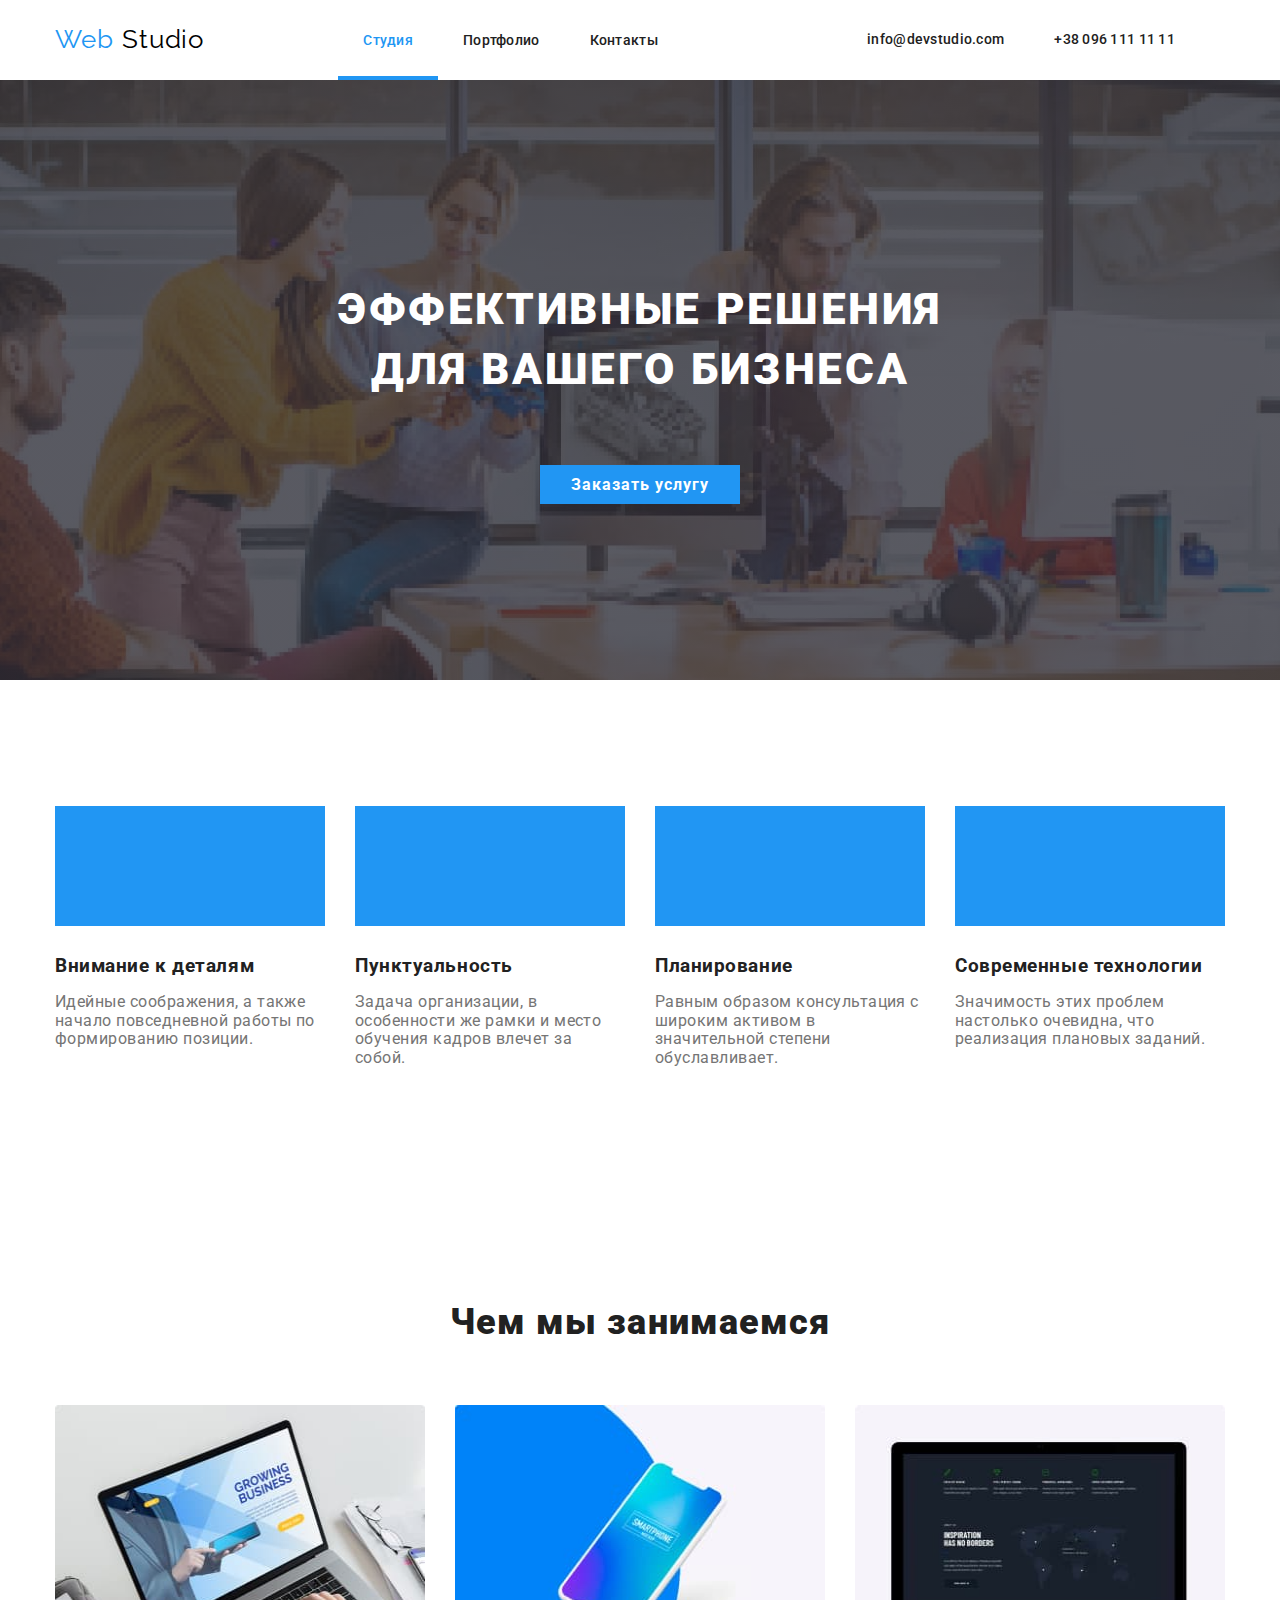
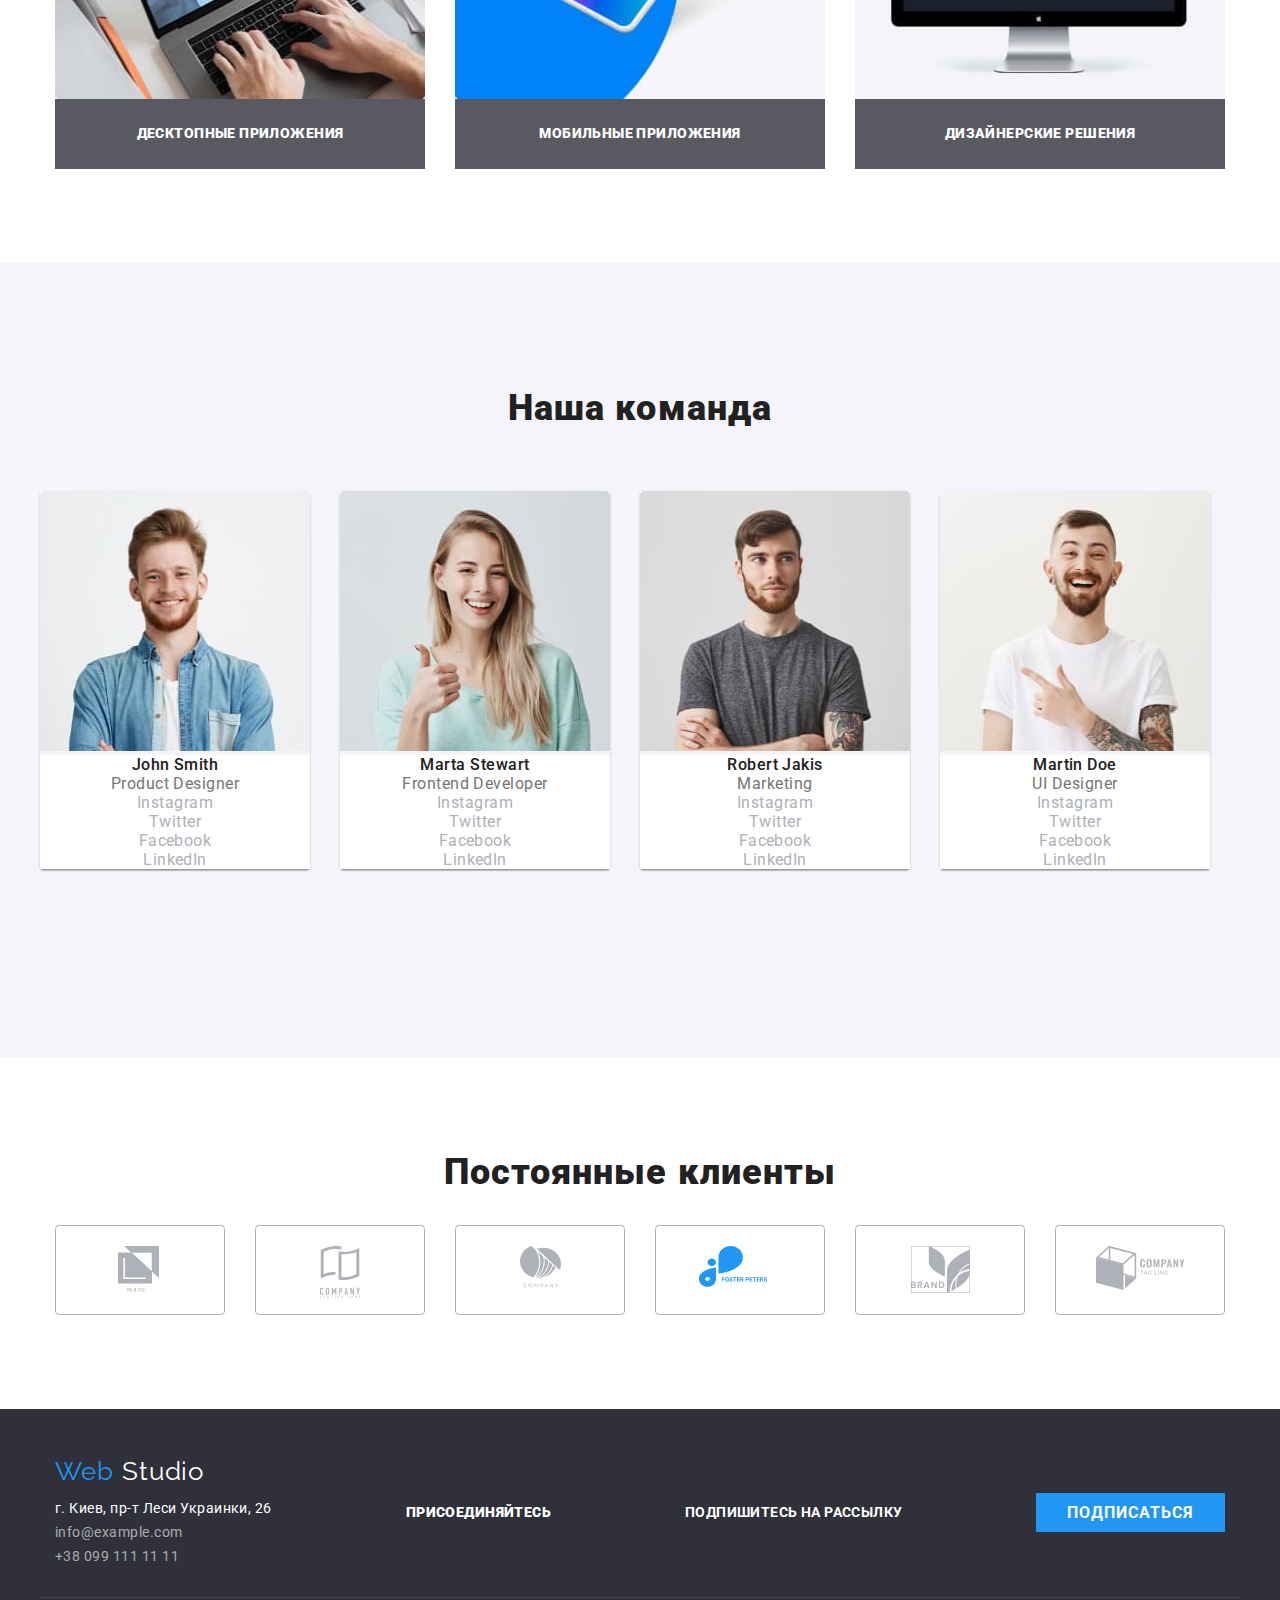
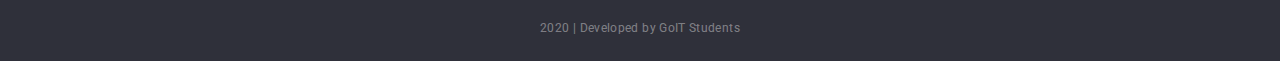
==== commit cfc04ec1: "устраяет замечания метора" ====
--- a/index.html
+++ b/index.html
@@ -35,8 +35,8 @@
        </ul>
  
       <ul class="auth-nav"> 
-        <li class="auth-nav-item">info@devstudio.com</li>
-        <li class="auth-nav-item">+38 096 111 11 11</li>
+        <li class="auth-nav-item"><a href="">info@devstudio.com</a></li>
+        <li class="auth-nav-item"><a href="">+38 096 111 11 11</a></li>
       </ul>
      </nav>
      </div>
@@ -88,15 +88,15 @@
    <ul class="container-products">
     <li class="product-item">
       <h3>Десктопные приложения</h3>
-     <img src="./images/desctop.jpg" alt="Десктопные приложения" width="380" height="294">
+     <img src="./images/desctop.jpg" alt="Десктопные приложения" width="370" height="294">
     </li> 
     <li class="product-item">
       <h3>Мобильные приложения</h3>
-      <img src="./images/mobile.jpg" alt="Мобильные приложения" width="380" height="294">
+      <img src="./images/mobile.jpg" alt="Мобильные приложения" width="370" height="294">
     </li>
     <li class="product-item">
       <h3>Дизайнерские решения</h3>
-      <img src="./images/Inspiration.jpg" alt="Дизайнерские решения" width="380" height="294">
+      <img src="./images/Inspiration.jpg" alt="Дизайнерские решения" width="370" height="294">
     </li>
     
    </ul>
--- a/css/styles.css
+++ b/css/styles.css
@@ -133,10 +133,14 @@
     
 
 
- 
+/*  
 .site-nav-item:not(:last-child) {
 padding-right: 50px;
-}
+} */
+.site-nav-item:nth-last-child() {
+    margin-right: 305px;
+    }
+
 .site-nav .link {
      padding: 32px 25px;
 
@@ -182,12 +186,25 @@
 
 .hero {
     
-    padding: 200 px 0px 210px 0px;
+    padding: 200px 0px 210px 0px;
+    margin-left: auto;
+    margin-right: auto;
     text-align: center;
+    max-width: 1600px;
+    height: 600px;
+    background-size: cover;
     
 
   color: var(--primary-text-color);
-  background-color: green;
+
+  background-image: linear-gradient(
+      rgba(47, 48, 58, 0.8), 
+      rgba(47, 48, 58, 0.8)),
+      url(../images/hero.jpg);
+  
+  background-position: center   ;
+
+
   font-family: Roboto, sans-serif;
   font-weight: 700;
   font-size: 44px;
@@ -239,6 +256,7 @@
     font-size: 16px;
     line-height: 1.62em;
     text-align: center;
+    border-width: 0px;
 }
     
 .examples-button:hover {color: var(--primary-text-color);
@@ -496,6 +514,10 @@
 
 }
 .filter-button {
+    width: 1200px;
+    padding: 0 15px;
+    margin: 0 auto;
+
     display: flex;
     text-align: center;
     justify-content: space-around;
@@ -572,13 +594,15 @@
 
 .container-footer{
     display: flex;
-    margin: 0px auto;
-    padding: 0px;
+    
+    
     align-items: center;
     justify-content: space-between;
     
     width: 1200px;
-    padding: 0 15px;
+    padding-left: 15px;
+    padding-right: 15px;
+    padding-bottom: 28px;
     margin: 0 auto;
 }
 
